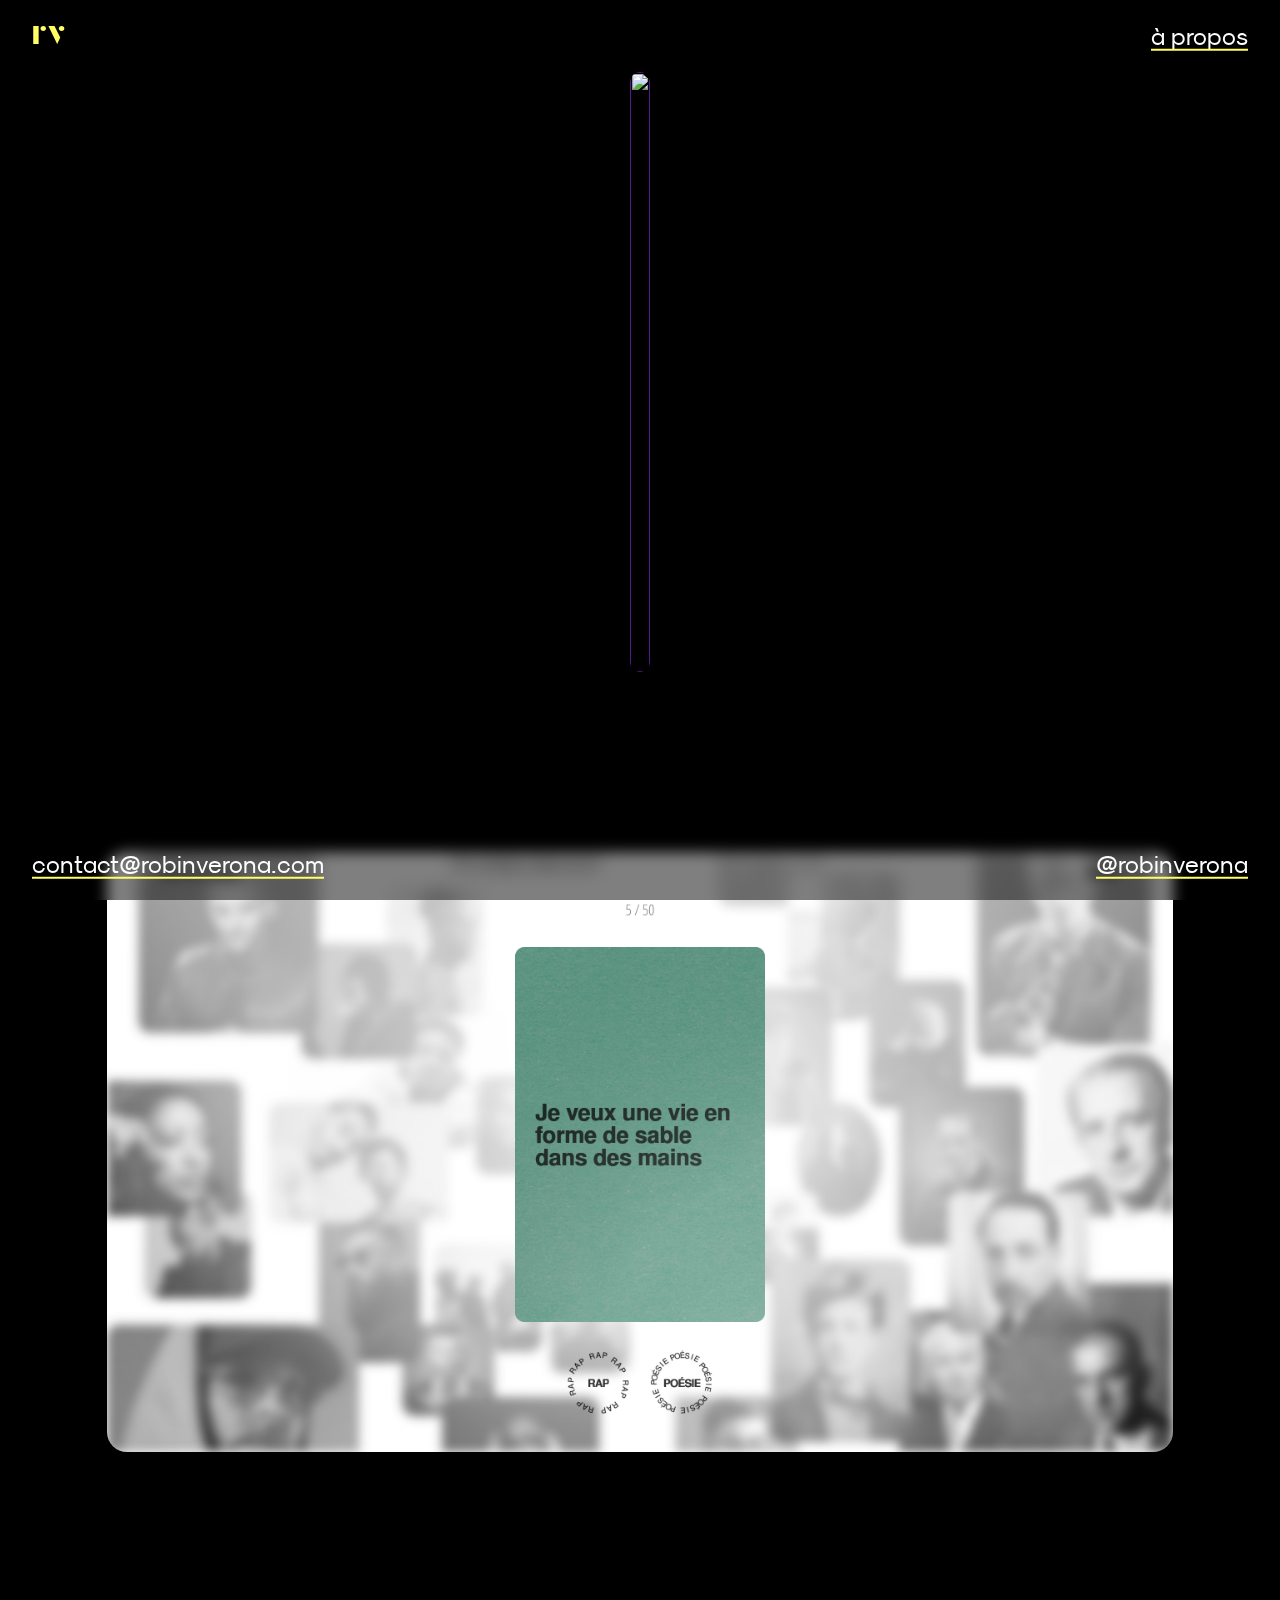
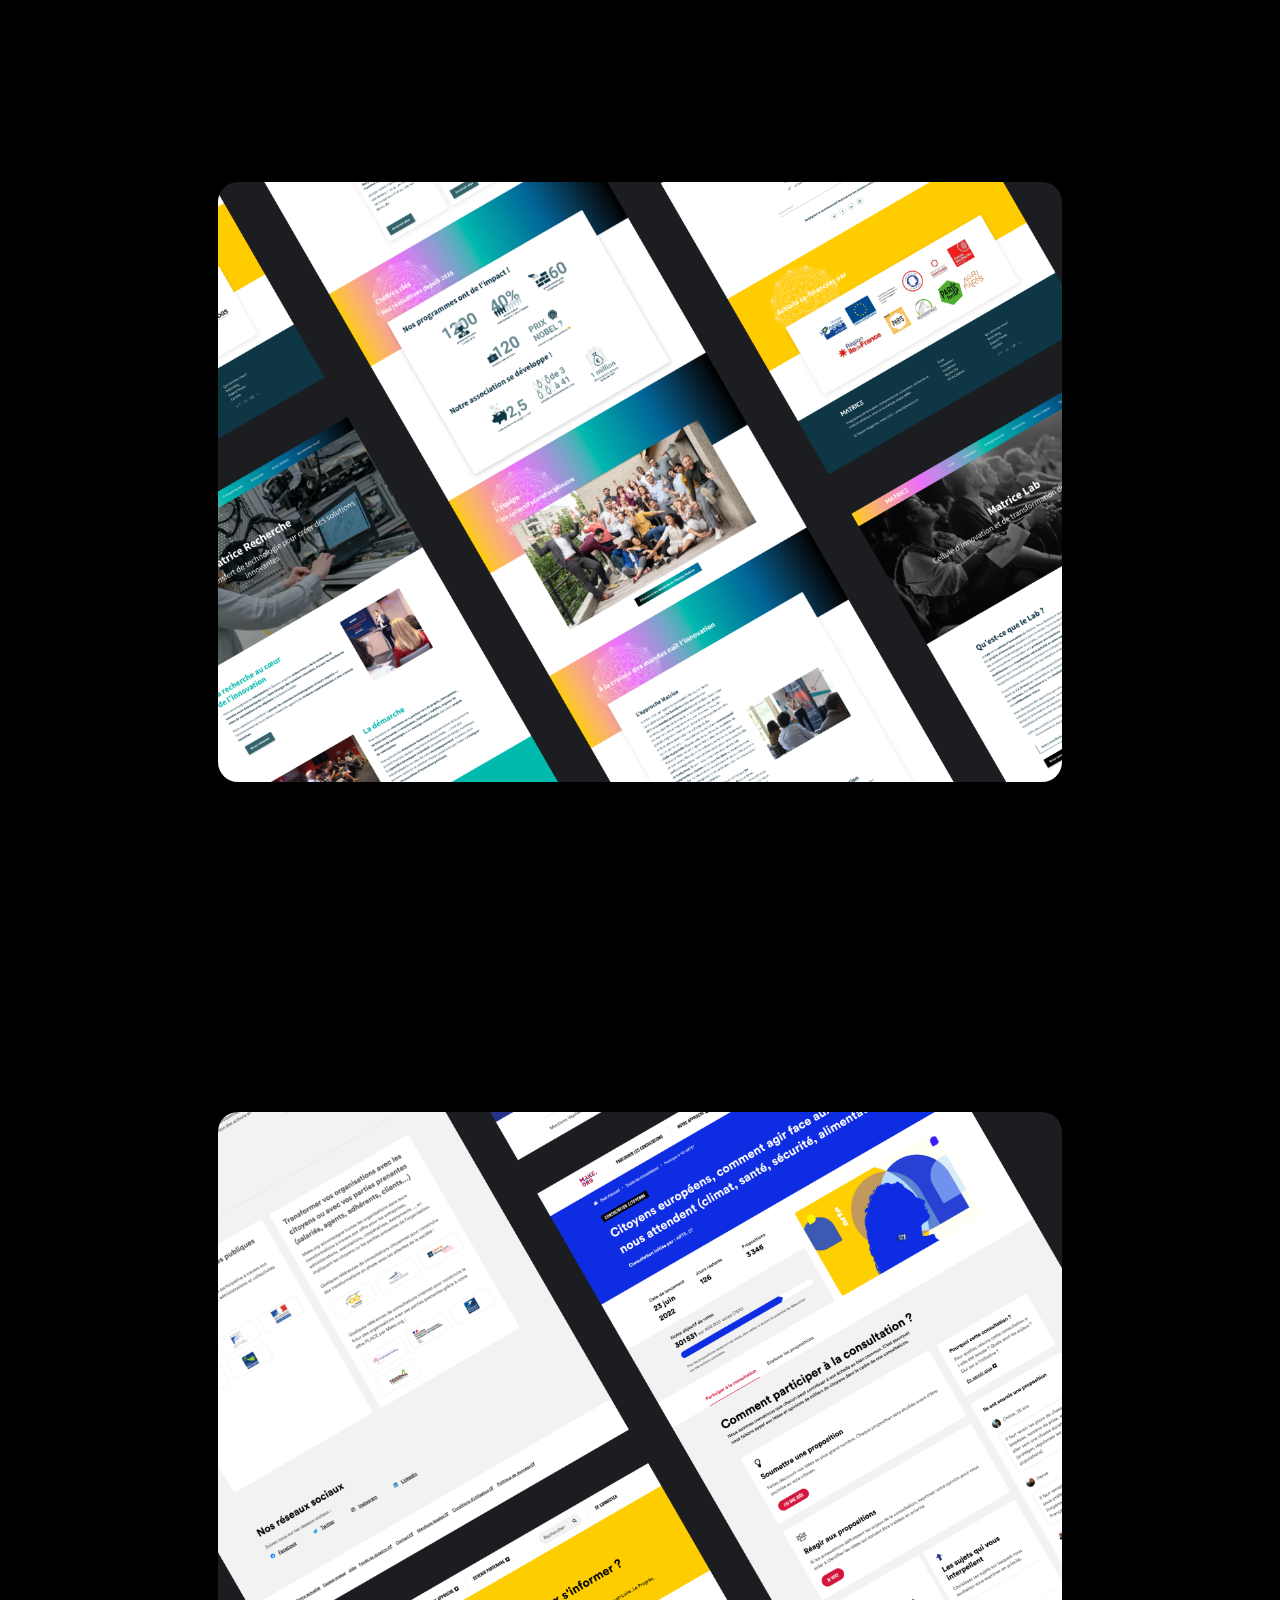
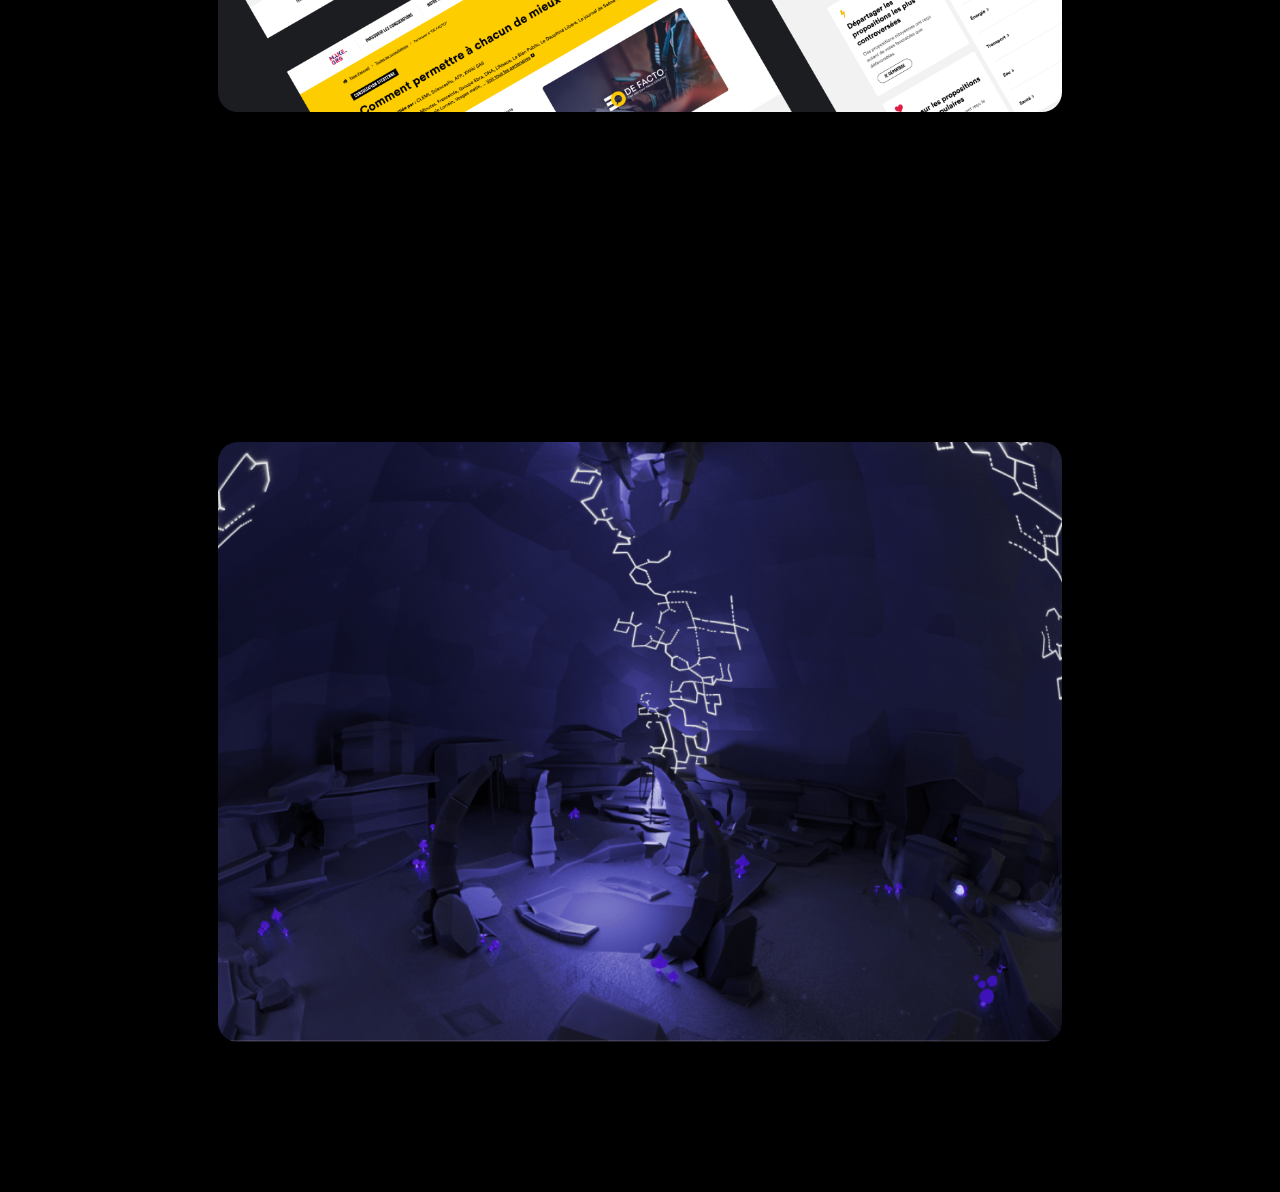
==== index.html @ 0f1f67ac "Initial commit" ====
<!DOCTYPE html>
<html lang="en">
<head>
    <meta charset="UTF-8">
    <meta http-equiv="X-UA-Compatible" content="IE=edge">
    <meta name="viewport" content="width=device-width, initial-scale=1.0">
    <title>Static starter</title>
    <link rel="stylesheet" href="styles/app.css">
</head>
<body>
    <!-- Header -->
    <header class="masthead">
        <a href="" class="brand">rv</a>
        <!-- <button id="who" class="who">?</button> -->
        <a href="about.html" class="link">
            <span>à propos</span>
            <svg class="link__graphic link__graphic--slide" width="300%" height="100%" viewBox="0 0 1200 60" preserveAspectRatio="none">
                <path d="M0,56.5c0,0,298.666,0,399.333,0C448.336,56.5,513.994,46,597,46c77.327,0,135,10.5,200.999,10.5c95.996,0,402.001,0,402.001,0"></path>
            </svg>
        </a>
    </header>
    <!-- Swiper -->
    <main class="swiper mySwiper">
        <div class="swiper-wrapper">
        <div class="swiper-slide">
            <a href="">
                <img src="images/zerotoinfinity.png" alt="">
            </a>
        </div>
        <div class="swiper-slide">
            <a href="">
                <img src="images/rapoupoesie.png" alt="">
            </a>
        </div>
        <div class="swiper-slide">
            <a href="">
                <img src="images/matrice-cover.png" alt="">
            </a>
        </div>
        <div class="swiper-slide">
            <a href="">
                <img src="images/makeorg-cover.png" alt="">
            </a>
        </div>
        <div class="swiper-slide">
            <a href="">
                <img src="images/sonolithe-cover.png" alt="">
            </a>
        </div>
        <!-- <div class="swiper-slide">

        </div>
        <div class="swiper-slide">Slide 7</div>
        <div class="swiper-slide">Slide 8</div>
        <div class="swiper-slide">Slide 9</div> -->
        </div>
        <!-- <div class="swiper-pagination"></div> -->
    </main>
    <footer>
        <a href="" class="link">
            <span>contact@robinverona.com</span>
            <svg class="link__graphic link__graphic--slide" width="300%" height="100%" viewBox="0 0 1200 60" preserveAspectRatio="none">
                <path d="M0,56.5c0,0,298.666,0,399.333,0C448.336,56.5,513.994,46,597,46c77.327,0,135,10.5,200.999,10.5c95.996,0,402.001,0,402.001,0"></path>
            </svg>
        </a>
        <a href="" class="link">
            <span>@robinverona</span>
            <svg class="link__graphic link__graphic--slide" width="300%" height="100%" viewBox="0 0 1200 60" preserveAspectRatio="none">
                <path d="M0,56.5c0,0,298.666,0,399.333,0C448.336,56.5,513.994,46,597,46c77.327,0,135,10.5,200.999,10.5c95.996,0,402.001,0,402.001,0"></path>
            </svg>
        </a>
    </footer>
    <script src="https://cdn.jsdelivr.net/npm/swiper@10/swiper-bundle.min.js"></script>
    <script src="js/index.js"></script>
</body>
</html>
---- styles/app.css ----
/* http://meyerweb.com/eric/tools/css/reset/ 
   v2.0 | 20110126
   License: none (public domain)
*/
html, body, div, span, applet, object, iframe,
h1, h2, h3, h4, h5, h6, p, blockquote, pre,
a, abbr, acronym, address, big, cite, code,
del, dfn, em, img, ins, kbd, q, s, samp,
small, strike, strong, sub, sup, tt, var,
b, u, i, center,
dl, dt, dd, ol, ul, li,
fieldset, form, label, legend,
table, caption, tbody, tfoot, thead, tr, th, td,
article, aside, canvas, details, embed,
figure, figcaption, footer, header, hgroup,
menu, nav, output, ruby, section, summary,
time, mark, audio, video {
  margin: 0;
  padding: 0;
  border: 0;
  font-size: 100%;
  font: inherit;
  vertical-align: baseline;
}

/* HTML5 display-role reset for older browsers */
article, aside, details, figcaption, figure,
footer, header, hgroup, menu, nav, section {
  display: block;
}

body {
  line-height: 1;
}

ol, ul {
  list-style: none;
}

blockquote, q {
  quotes: none;
}

blockquote:before, blockquote:after,
q:before, q:after {
  content: "";
  content: none;
}

table {
  border-collapse: collapse;
  border-spacing: 0;
}

:root {
  --color-primary: black;
  --color-secondary: white;
  --color-bg: var(--color-primary);
  --color-on-bg: var(--color-secondary);
  --color-success: #00d13c;
  --color-alert: #FE1B00;
  --color-warning: #ffcd29;
  /* Fonts */
  /* https://typescale.com/ */
  --font-size-small: 0.667rem;
  --font-size-regular: 1rem;
  --font-size-large: 1.5rem;
  --font-size-xl: 2.25rem;
  --font-size-2xl: 3.375rem;
  --font-size-3xl: 5.063rem;
  --font-size-4xl: 7.594rem;
  --font-family-sans: "sk-modernistregular";
  --font-family-serif: "serif";
  --font-family-mono: "disket_monoregular";
  --text-body: var(--font-family-sans);
  --text-headings: var(--font-family-sans);
}

@font-face {
  font-family: "sk-modernistregular";
  src: url("./../fonts/modernist/sk-modernist-regular-webfont.woff2") format("woff2"), url("./../fonts/modernist/sk-modernist-regular-webfont.woff") format("woff");
  font-weight: 400;
  font-display: swap;
  font-style: normal;
}
@font-face {
  font-family: "Stanley";
  src: url("./../fonts/stanley/Stanley.woff2") format("woff2"), url("./../fonts/stanley/Stanley.woff") format("woff");
  font-weight: 400;
  font-display: swap;
  font-style: normal;
}
/* Breakpoints */
html, body {
  width: 100%;
  height: 100%;
  padding: 0;
  margin: 0;
  box-sizing: border-box;
  color: var(--color-on-bg);
  background-color: var(--color-bg);
}

.masthead {
  position: sticky;
  height: 72px;
  top: 0;
  left: 0;
  right: 0;
  display: flex;
  justify-content: space-between;
  align-items: center;
  padding: 0 2.5vw;
  z-index: 99;
  background-color: var(--color-bg);
}
@media (min-width: 768px) {
  .masthead {
    background-color: rgba(0, 0, 0, 0.5);
    backdrop-filter: blur(7px);
  }
}

.brand, .who, header a {
  font-size: var(--font-size-large);
  font-family: var(--text-headings);
  color: var(--color-on-bg);
  mix-blend-mode: difference;
}

.brand {
  color: #ffff64;
  font-size: var(--font-size-xl);
  letter-spacing: 3px;
  font-family: "Stanley";
}

button {
  background-color: transparent;
  outline: 0;
  border: 0;
}

.who {
  font-family: var(--text-headings);
  color: var(--color-on-bg);
}

@media (min-width: 768px) {
  .who {
    transition: transform 0.4s ease;
    cursor: pointer;
  }
  .who:hover {
    transform: rotate(30deg);
  }
}
footer {
  position: fixed;
  height: 72px;
  bottom: 0;
  right: 0;
  left: 0;
  display: none;
  justify-content: space-between;
  align-items: center;
  padding: 0 2.5vw;
  z-index: 99;
}
@media (min-width: 768px) {
  footer {
    display: flex;
    background-color: rgba(0, 0, 0, 0.5);
    backdrop-filter: blur(7px);
  }
}
footer a {
  font-size: var(--font-size-large);
  font-family: var(--text-headings);
  color: var(--color-on-bg);
  mix-blend-mode: difference;
}

html,
body {
  position: relative;
  height: 100%;
}

body {
  margin: 0;
  padding: 0;
}

.swiper {
  width: 100%;
  height: 100%;
}

.swiper-slide {
  text-align: center;
  display: flex;
  justify-content: center;
  align-items: center;
}

.swiper-slide-active {
  height: 100% !important;
  margin-bottom: 0;
}

.swiper-slide a {
  margin: 0 2.5vw;
}

.swiper-slide img {
  display: block;
  width: 100%;
  height: 600px;
  object-fit: cover;
  border-radius: 20px;
}

.link {
  overflow: hidden;
  position: relative;
  display: inline-block;
  line-height: 24px;
}

a {
  text-decoration: none;
}

.link svg {
  display: none;
}

/* https://developer.mozilla.org/en-US/docs/Web/CSS/:focus-visible */
a:focus {
  /* Provide a fallback style for browsers
  that don't support :focus-visible */
  outline: none;
  background: lightgrey;
}

a:focus:not(:focus-visible) {
  /* Remove the focus indicator on mouse-focus for browsers
  that do support :focus-visible */
  background: transparent;
}

a:focus-visible {
  /* Draw a very noticeable focus style for
  keyboard-focus on browsers that do support
  :focus-visible */
  outline: 2px solid red;
  background: transparent;
}

@media (min-width: 768px) {
  .link {
    overflow: hidden;
    padding: 7px 0;
    position: relative;
  }
  .link svg {
    display: block;
  }
  .link__graphic {
    position: absolute;
    top: 0;
    left: 0;
    pointer-events: none;
    fill: none;
    stroke: #ffff64;
    stroke-width: 3px;
  }
  .link__graphic--slide {
    top: -3px;
    stroke-width: 3px;
    transition: transform 0.7s;
    transition-timing-function: cubic-bezier(0, 0.25, 0.5, 1);
  }
  .link:hover .link__graphic--slide {
    transform: translate3d(-66.6%, 0, 0);
  }
}

/*# sourceMappingURL=app.css.map */
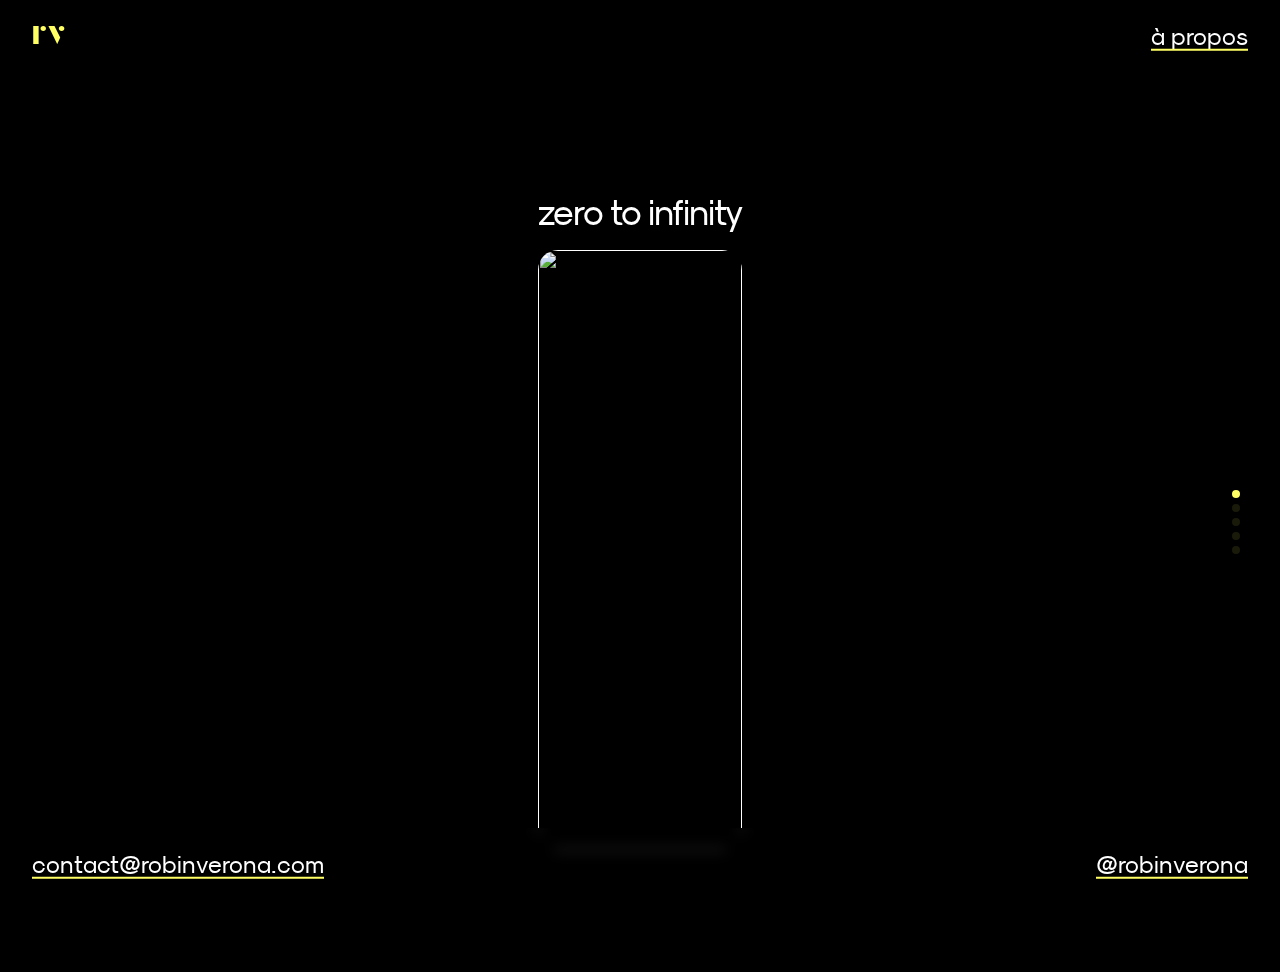
==== commit bf467f2c: "styles && swiper tweaks" ====
--- a/index.html
+++ b/index.html
@@ -5,7 +5,9 @@
     <meta http-equiv="X-UA-Compatible" content="IE=edge">
     <meta name="viewport" content="width=device-width, initial-scale=1.0">
     <title>Static starter</title>
+    <link rel="stylesheet" href="https://cdn.jsdelivr.net/npm/swiper@10/swiper-bundle.min.css" />
     <link rel="stylesheet" href="styles/app.css">
+
 </head>
 <body>
     <!-- Header -->
@@ -22,31 +24,36 @@
     <!-- Swiper -->
     <main class="swiper mySwiper">
         <div class="swiper-wrapper">
-        <div class="swiper-slide">
-            <a href="">
-                <img src="images/zerotoinfinity.png" alt="">
-            </a>
-        </div>
-        <div class="swiper-slide">
-            <a href="">
-                <img src="images/rapoupoesie.png" alt="">
-            </a>
-        </div>
-        <div class="swiper-slide">
-            <a href="">
-                <img src="images/matrice-cover.png" alt="">
-            </a>
-        </div>
-        <div class="swiper-slide">
-            <a href="">
-                <img src="images/makeorg-cover.png" alt="">
-            </a>
-        </div>
-        <div class="swiper-slide">
-            <a href="">
-                <img src="images/sonolithe-cover.png" alt="">
-            </a>
-        </div>
+            <div class="swiper-slide">
+                <a href="">
+                    <h3>zero to infinity</h3>
+                    <img src="images/zerotoinfinity.png" alt="">
+                </a>
+            </div>
+            <div class="swiper-slide">
+                <a href="">
+                    <h3>rap ou poésie</h3>
+                    <img src="images/rapoupoesie.png" alt="">
+                </a>
+            </div>
+            <div class="swiper-slide">
+                <a href="">
+                    <h3>matrice.io</h3>
+                    <img src="images/matrice-cover.png" alt="">
+                </a>
+            </div>
+            <div class="swiper-slide">
+                <a href="">
+                    <h3>make.org</h3>
+                    <img src="images/makeorg-cover.png" alt="">
+                </a>
+            </div>
+            <div class="swiper-slide">
+                <a href="">
+                    <h3>sonolithe</h3>
+                    <img src="images/sonolithe-cover.png" alt="">
+                </a>
+            </div>
         <!-- <div class="swiper-slide">
 
         </div>
@@ -54,7 +61,7 @@
         <div class="swiper-slide">Slide 8</div>
         <div class="swiper-slide">Slide 9</div> -->
         </div>
-        <!-- <div class="swiper-pagination"></div> -->
+        <div class="swiper-pagination"></div>
     </main>
     <footer>
         <a href="" class="link">
--- a/styles/app.css
+++ b/styles/app.css
@@ -116,8 +116,7 @@
 }
 @media (min-width: 768px) {
   .masthead {
-    background-color: rgba(0, 0, 0, 0.5);
-    backdrop-filter: blur(7px);
+    background-color: transparent;
   }
 }
 
@@ -206,11 +205,19 @@
 
 .swiper-slide-active {
   height: 100% !important;
-  margin-bottom: 0;
+  margin-bottom: 0 !important;
 }
 
 .swiper-slide a {
   margin: 0 2.5vw;
+  color: var(--color-on-bg);
+}
+
+.swiper-slide h3 {
+  font-size: var(--font-size-xl);
+  letter-spacing: -1px;
+  margin-bottom: 20px;
+  font-family: var(--text-headings);
 }
 
 .swiper-slide img {
@@ -219,6 +226,33 @@
   height: 600px;
   object-fit: cover;
   border-radius: 20px;
+}
+@media (min-width: 768px) {
+  .swiper-slide img {
+    transition: transform 0.5s ease, top 0.5s ease;
+    will-change: transform;
+  }
+  .swiper-slide img:hover {
+    transform: rotate(1deg);
+  }
+}
+
+.swiper-pagination {
+  display: none;
+}
+@media (min-width: 768px) {
+  .swiper-pagination {
+    display: block;
+    margin-right: 2.5vw;
+  }
+}
+
+.swiper-pagination-bullet {
+  background-color: rgba(255, 255, 100, 0.5);
+}
+
+.swiper-pagination-bullet-active {
+  background-color: #ffff64;
 }
 
 .link {
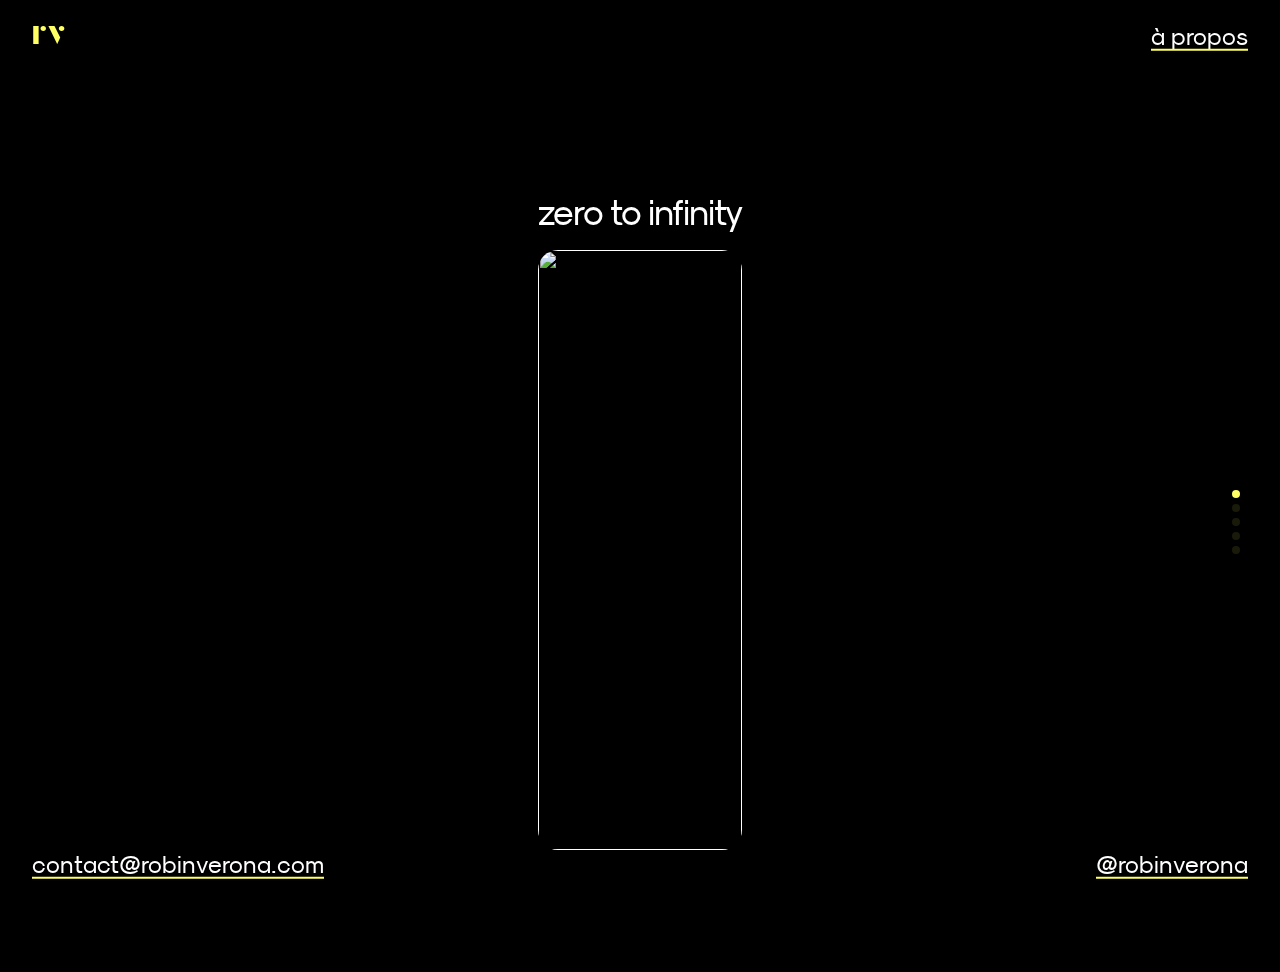
==== commit 7fcc8302: "Update metas & add favicon" ====
--- a/index.html
+++ b/index.html
@@ -4,7 +4,16 @@
     <meta charset="UTF-8">
     <meta http-equiv="X-UA-Compatible" content="IE=edge">
     <meta name="viewport" content="width=device-width, initial-scale=1.0">
-    <title>Static starter</title>
+    <link rel="icon" type="image/x-icon" href="/images/favicon.png">
+    <meta name="title" content="Robin Verona">
+    <meta name="description" content="Site portfolio de Robin Verona">
+    <meta name="keywords"
+        content="web, art, developpeur, expérimentations, design, webdesign">
+    <meta name="robots" content="index, follow">
+    <meta http-equiv="Content-Type" content="text/html; charset=utf-8">
+    <meta name="language" content="français">
+    <meta name="author" content="Robin Verona">
+    <title>Robin Verona — portfolio</title>
     <link rel="stylesheet" href="https://cdn.jsdelivr.net/npm/swiper@10/swiper-bundle.min.css" />
     <link rel="stylesheet" href="styles/app.css">
 
--- a/styles/app.css
+++ b/styles/app.css
@@ -169,8 +169,6 @@
 @media (min-width: 768px) {
   footer {
     display: flex;
-    background-color: rgba(0, 0, 0, 0.5);
-    backdrop-filter: blur(7px);
   }
 }
 footer a {
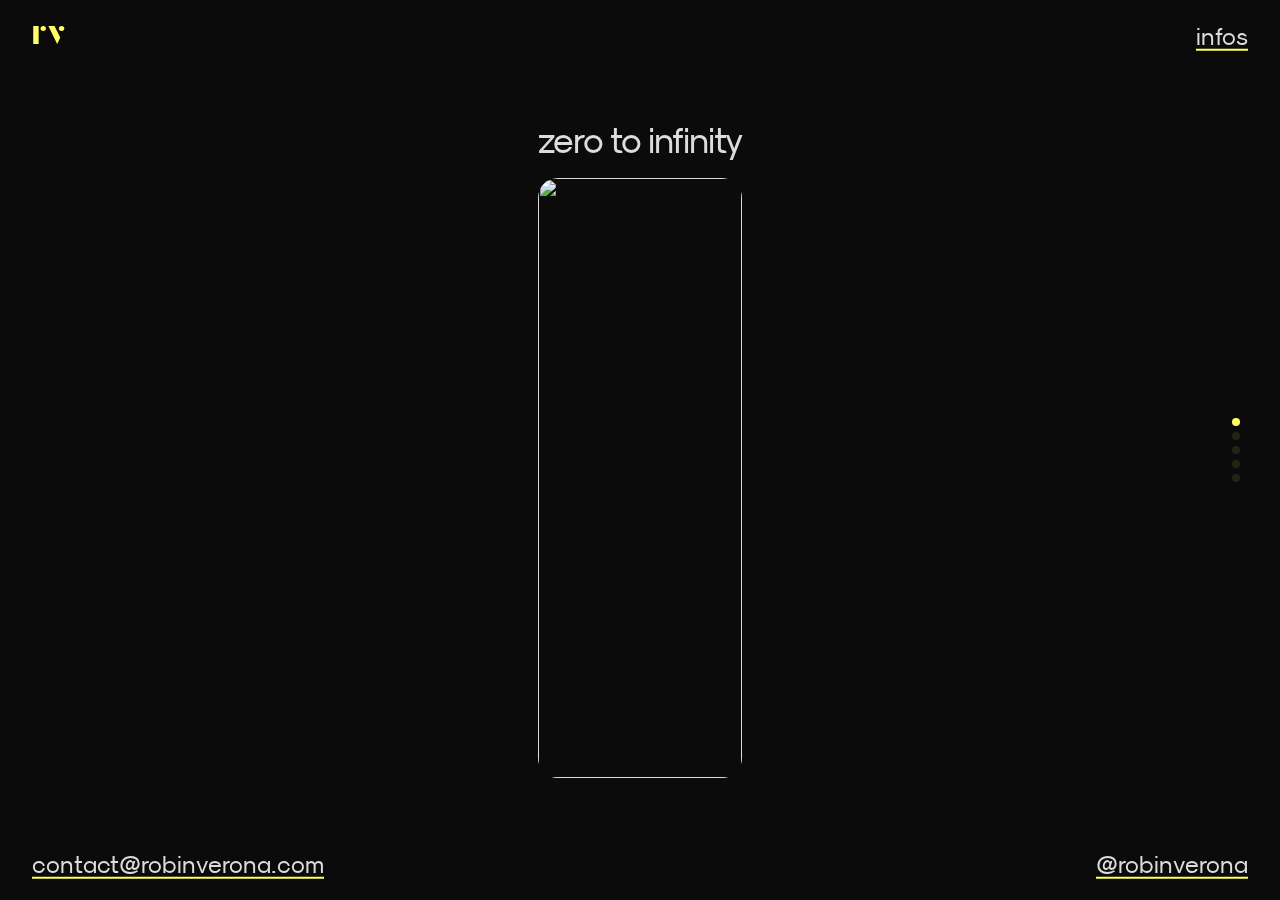
==== commit a3ab4941: "misc tweaks & improvements" ====
--- a/index.html
+++ b/index.html
@@ -23,8 +23,8 @@
     <header class="masthead">
         <a href="" class="brand">rv</a>
         <!-- <button id="who" class="who">?</button> -->
-        <a href="about.html" class="link">
-            <span>à propos</span>
+        <a href="infos.html" class="link">
+            <span>infos</span>
             <svg class="link__graphic link__graphic--slide" width="300%" height="100%" viewBox="0 0 1200 60" preserveAspectRatio="none">
                 <path d="M0,56.5c0,0,298.666,0,399.333,0C448.336,56.5,513.994,46,597,46c77.327,0,135,10.5,200.999,10.5c95.996,0,402.001,0,402.001,0"></path>
             </svg>
--- a/styles/app.css
+++ b/styles/app.css
@@ -53,8 +53,8 @@
 }
 
 :root {
-  --color-primary: black;
-  --color-secondary: white;
+  --color-primary: #0B0B0B;
+  --color-secondary: #dcdcdc;
   --color-bg: var(--color-primary);
   --color-on-bg: var(--color-secondary);
   --color-success: #00d13c;
@@ -102,7 +102,7 @@
 }
 
 .masthead {
-  position: sticky;
+  position: fixed;
   height: 72px;
   top: 0;
   left: 0;
@@ -178,6 +178,40 @@
   mix-blend-mode: difference;
 }
 
+.infos {
+  display: flex;
+  flex-direction: column;
+  justify-content: center;
+  align-items: center;
+  font-family: var(--text-body);
+  height: 100vh;
+}
+.infos h1 {
+  font-size: var(--font-size-xl);
+  text-align: center;
+  letter-spacing: 4px;
+  margin: 0px 0px 3rem;
+}
+@media (min-width: 768px) {
+  .infos h1 {
+    font-size: var(--font-size-3xl);
+    margin: 0px 0px 5rem;
+  }
+}
+.infos .bio {
+  font-size: var(--font-size-large);
+  max-width: 1000px;
+}
+.infos .bio p {
+  margin: 1rem 2.5vw;
+  line-height: 140%;
+}
+@media (min-width: 768px) {
+  .infos .bio {
+    padding-left: 3.5rem;
+  }
+}
+
 html,
 body {
   position: relative;
@@ -221,12 +255,13 @@
 .swiper-slide img {
   display: block;
   width: 100%;
-  height: 600px;
+  height: 500px;
   object-fit: cover;
   border-radius: 20px;
 }
 @media (min-width: 768px) {
   .swiper-slide img {
+    height: 600px;
     transition: transform 0.5s ease, top 0.5s ease;
     will-change: transform;
   }
@@ -256,12 +291,14 @@
 .link {
   overflow: hidden;
   position: relative;
-  display: inline-block;
+  display: inline-flex;
   line-height: 24px;
+  text-decoration: none;
 }
 
 a {
   text-decoration: none;
+  color: var(--color-on-bg);
 }
 
 .link svg {
@@ -297,7 +334,7 @@
     position: relative;
   }
   .link svg {
-    display: block;
+    display: inline-block;
   }
   .link__graphic {
     position: absolute;
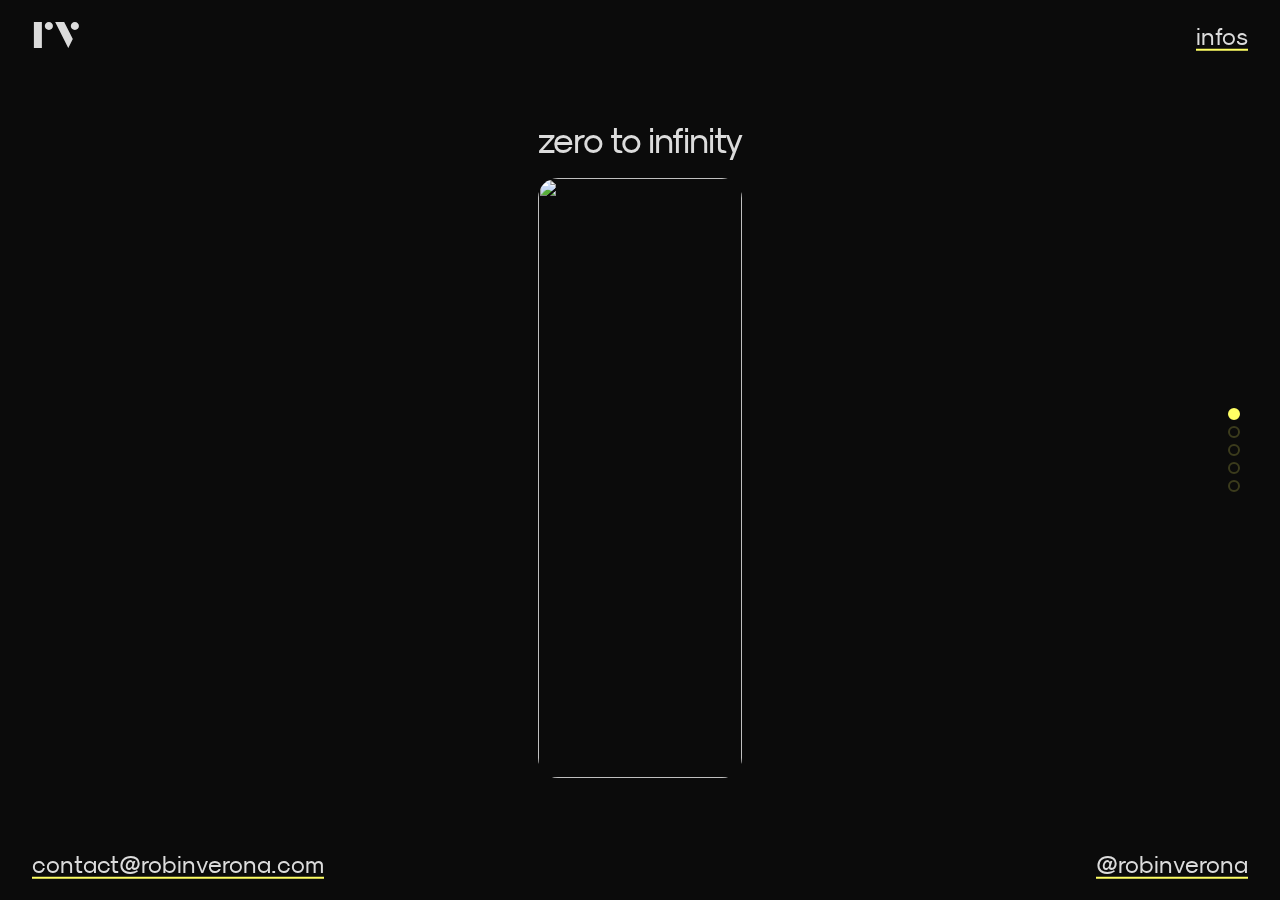
==== commit a4f7fcb6: "add project page && misc improvements" ====
--- a/index.html
+++ b/index.html
@@ -34,7 +34,7 @@
     <main class="swiper mySwiper">
         <div class="swiper-wrapper">
             <div class="swiper-slide">
-                <a href="">
+                <a href="works/zerotoinfinity.html">
                     <h3>zero to infinity</h3>
                     <img src="images/zerotoinfinity.png" alt="">
                 </a>
@@ -73,13 +73,13 @@
         <div class="swiper-pagination"></div>
     </main>
     <footer>
-        <a href="" class="link">
+        <a href="mailto:contact@robinverona.com" class="link">
             <span>contact@robinverona.com</span>
             <svg class="link__graphic link__graphic--slide" width="300%" height="100%" viewBox="0 0 1200 60" preserveAspectRatio="none">
                 <path d="M0,56.5c0,0,298.666,0,399.333,0C448.336,56.5,513.994,46,597,46c77.327,0,135,10.5,200.999,10.5c95.996,0,402.001,0,402.001,0"></path>
             </svg>
         </a>
-        <a href="" class="link">
+        <a target="_blank" href="https://www.instagram.com/robinverona/" class="link">
             <span>@robinverona</span>
             <svg class="link__graphic link__graphic--slide" width="300%" height="100%" viewBox="0 0 1200 60" preserveAspectRatio="none">
                 <path d="M0,56.5c0,0,298.666,0,399.333,0C448.336,56.5,513.994,46,597,46c77.327,0,135,10.5,200.999,10.5c95.996,0,402.001,0,402.001,0"></path>
--- a/styles/app.css
+++ b/styles/app.css
@@ -57,6 +57,7 @@
   --color-secondary: #dcdcdc;
   --color-bg: var(--color-primary);
   --color-on-bg: var(--color-secondary);
+  --color-accent: #ffff64;
   --color-success: #00d13c;
   --color-alert: #FE1B00;
   --color-warning: #ffcd29;
@@ -112,7 +113,7 @@
   align-items: center;
   padding: 0 2.5vw;
   z-index: 99;
-  background-color: var(--color-bg);
+  background-color: transparent;
 }
 @media (min-width: 768px) {
   .masthead {
@@ -128,8 +129,8 @@
 }
 
 .brand {
-  color: #ffff64;
-  font-size: var(--font-size-xl);
+  color: var(--color-on-bg);
+  font-size: var(--font-size-2xl);
   letter-spacing: 3px;
   font-family: "Stanley";
 }
@@ -212,6 +213,54 @@
   }
 }
 
+article {
+  width: 90%;
+  max-width: 1000px;
+  margin: 5rem auto 3rem;
+  display: flex;
+  flex-direction: column;
+  justify-content: center;
+  align-items: center;
+}
+article h1 {
+  text-align: center;
+  margin: 3rem 1rem;
+  margin-top: 0;
+  font-size: var(--font-size-3xl);
+  font-family: var(--text-headings);
+}
+@media (min-width: 768px) {
+  article h1 {
+    font-size: --font-size-3xl;
+  }
+}
+article img {
+  max-width: 100%;
+  height: 340px;
+  border-radius: 20px;
+}
+@media (min-width: 768px) {
+  article img {
+    max-width: 850px;
+    height: 540px;
+  }
+}
+article p {
+  font-family: var(--text-body);
+  font-size: var(--font-size-large);
+  margin: 1rem auto;
+  line-height: 140%;
+}
+article p:first-of-type {
+  margin-top: 3rem;
+}
+@media (min-width: 768px) {
+  article p {
+    width: 75%;
+    font-size: var(--font-size-large);
+  }
+}
+
 html,
 body {
   position: relative;
@@ -281,11 +330,12 @@
 }
 
 .swiper-pagination-bullet {
-  background-color: rgba(255, 255, 100, 0.5);
+  background-color: rgba(var(--color-accent), 0.5);
+  border: solid 2px var(--color-accent);
 }
 
 .swiper-pagination-bullet-active {
-  background-color: #ffff64;
+  background-color: var(--color-accent);
 }
 
 .link {
@@ -342,7 +392,7 @@
     left: 0;
     pointer-events: none;
     fill: none;
-    stroke: #ffff64;
+    stroke: var(--color-accent);
     stroke-width: 3px;
   }
   .link__graphic--slide {
